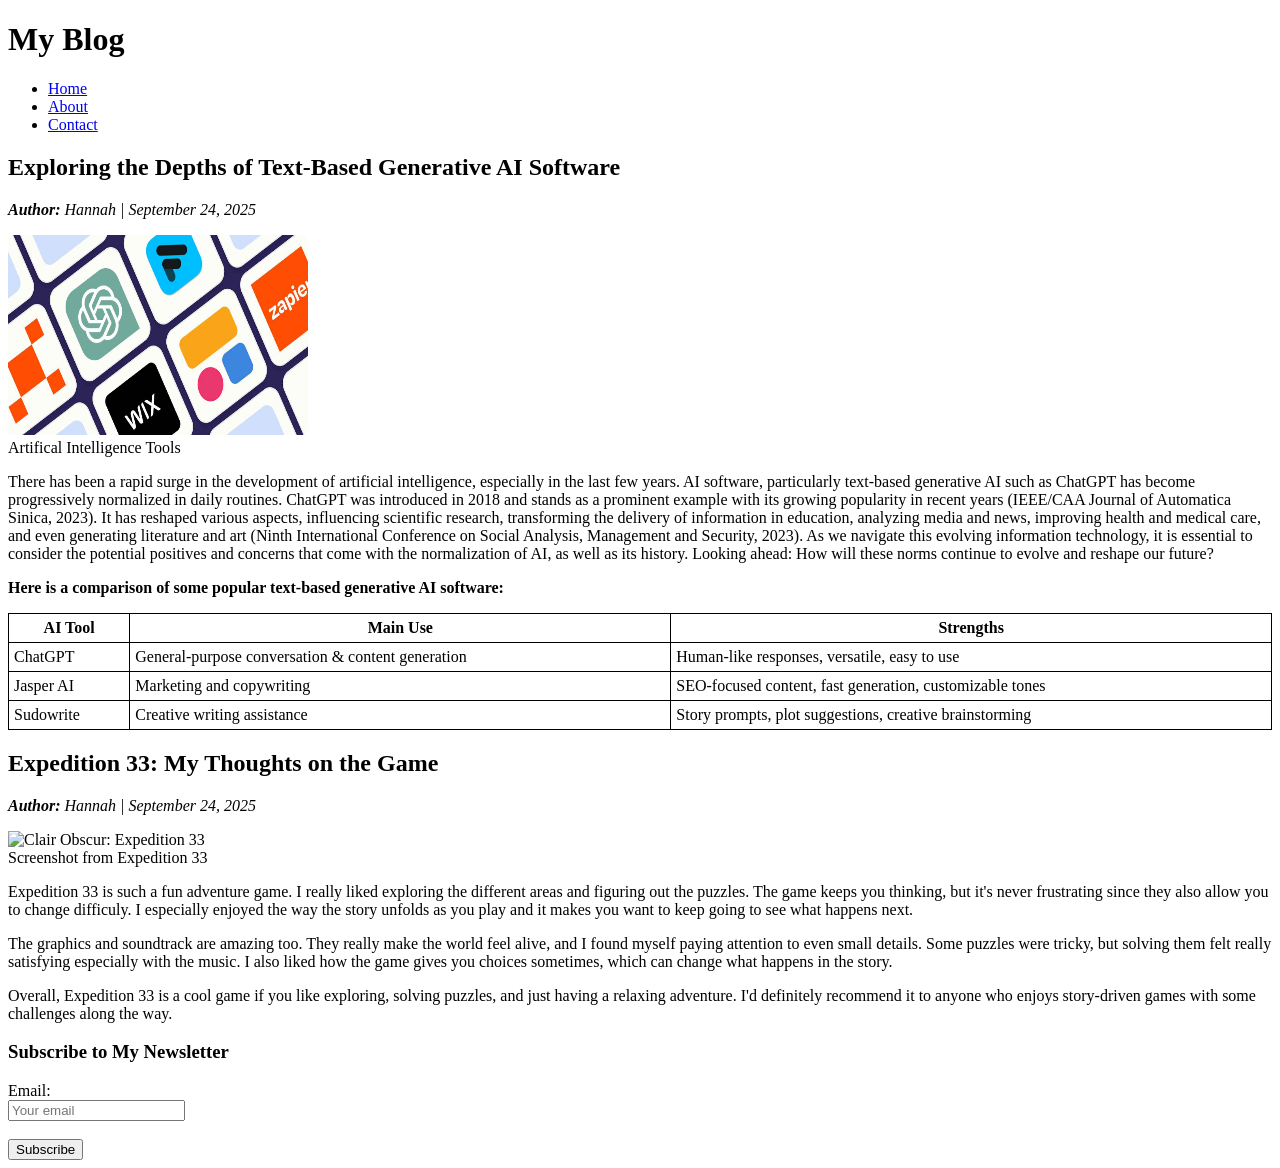
==== index.html @ ffe80a6d "netlify" ====
<!DOCTYPE html>
<html lang="en">
<head>
    <meta charset="UTF-8">
    <meta name="viewport" content="width=device-width, initial-scale=1.0">
    <title>Hannah's Blog</title>
</head>
<body>
    
<header>
  <h1>My Blog</h1>
  <nav>
    <ul>
      <li><a href="index.html">Home</a></li>
      <li><a href="about.html">About</a></li>
      <li><a href="contact.html">Contact</a></li>
    </ul>
  </nav>
</header>

<main>

<article>
  <h2>Exploring the Depths of Text-Based Generative AI Software</h2>

<address>
  <strong>Author:</strong> Hannah | <time datetime="2025-09-24">September 24, 2025</time>
</address>

<figure style="margin-left:0;">
  <img src="AItools.png" alt="List of Industrial Engineering AI Tools & AI Software, categorized by function " style="width:300px;height:200px">
  <figcaption>Artifical Intelligence Tools</figcaption>
</figure>

  
  <p>	There has been a rapid surge in the development of artificial intelligence, especially in the last few years. AI software, particularly text-based generative AI such as ChatGPT has become progressively normalized in daily routines. ChatGPT was introduced in 2018 and stands as a prominent example with its growing popularity in recent years (IEEE/CAA Journal of Automatica Sinica, 2023). It has reshaped various aspects, influencing scientific research, transforming the delivery of information in education, analyzing media and news, improving health and medical care, and even generating literature and art (Ninth International Conference on Social Analysis, Management and Security, 2023). As we navigate this evolving information technology, it is essential to consider the potential positives and concerns that come with the normalization of AI, as well as its history. Looking ahead: How will these norms continue to evolve and reshape our future? </p>
  <p><strong>Here is a comparison of some popular text-based generative AI software:</strong></p>
  <table style="border: 1px solid black; border-collapse: collapse; width: 100%;">
      <thead>
        <tr>
          <th style="border: 1px solid black; padding: 5px;">AI Tool</th>
          <th style="border: 1px solid black; padding: 5px;">Main Use</th>
          <th style="border: 1px solid black; padding: 5px;">Strengths</th>
        </tr>
      </thead>
      <tbody>
        <tr>
          <td style="border: 1px solid black; padding: 5px;">ChatGPT</td>
          <td style="border: 1px solid black; padding: 5px;">General-purpose conversation & content generation</td>
          <td style="border: 1px solid black; padding: 5px;">Human-like responses, versatile, easy to use</td>
        </tr>
        <tr>
          <td style="border: 1px solid black; padding: 5px;">Jasper AI</td>
          <td style="border: 1px solid black; padding: 5px;">Marketing and copywriting</td>
          <td style="border: 1px solid black; padding: 5px;">SEO-focused content, fast generation, customizable tones</td>
        </tr>
        <tr>
          <td style="border: 1px solid black; padding: 5px;">Sudowrite</td>
          <td style="border: 1px solid black; padding: 5px;">Creative writing assistance</td>
          <td style="border: 1px solid black; padding: 5px;">Story prompts, plot suggestions, creative brainstorming</td>
        </tr>
      </tbody>
    </table>
</article>

<article>
  <h2>Expedition 33: My Thoughts on the Game</h2>

  <address>
  <strong>Author:</strong> Hannah | <time datetime="2025-09-24">September 24, 2025</time>
  </address>

<figure style="margin-left:0;">
  <img src="E33.png" alt="Clair Obscur: Expedition 33" style="width:300px;height:200px">
  <figcaption>Screenshot from Expedition 33</figcaption>
</figure>
  
   <p>Expedition 33 is such a fun adventure game. I really liked exploring the different areas and figuring out the puzzles. The game keeps you thinking, but it's never frustrating since they also allow you to change difficuly. I especially enjoyed the way the story unfolds as you play and it makes you want to keep going to see what happens next.</p>

    <p>The graphics and soundtrack are amazing too. They really make the world feel alive, and I found myself paying attention to even small details. Some puzzles were tricky, but solving them felt really satisfying especially with the music. I also liked how the game gives you choices sometimes, which can change what happens in the story.</p>

    <p>Overall, Expedition 33 is a cool game if you like exploring, solving puzzles, and just having a relaxing adventure. I'd definitely recommend it to anyone who enjoys story-driven games with some challenges along the way.</p>
</article>

<section>
    <h3>Subscribe to My Newsletter</h3>
    <form name="contact" netlify>
        <label for="email">Email:</label><br>
        <input type="email" id="email" name="email" placeholder="Your email" required><br><br>
        <button type="submit">Subscribe</button>
    </form>
</section>

</main>

</body>
</html>
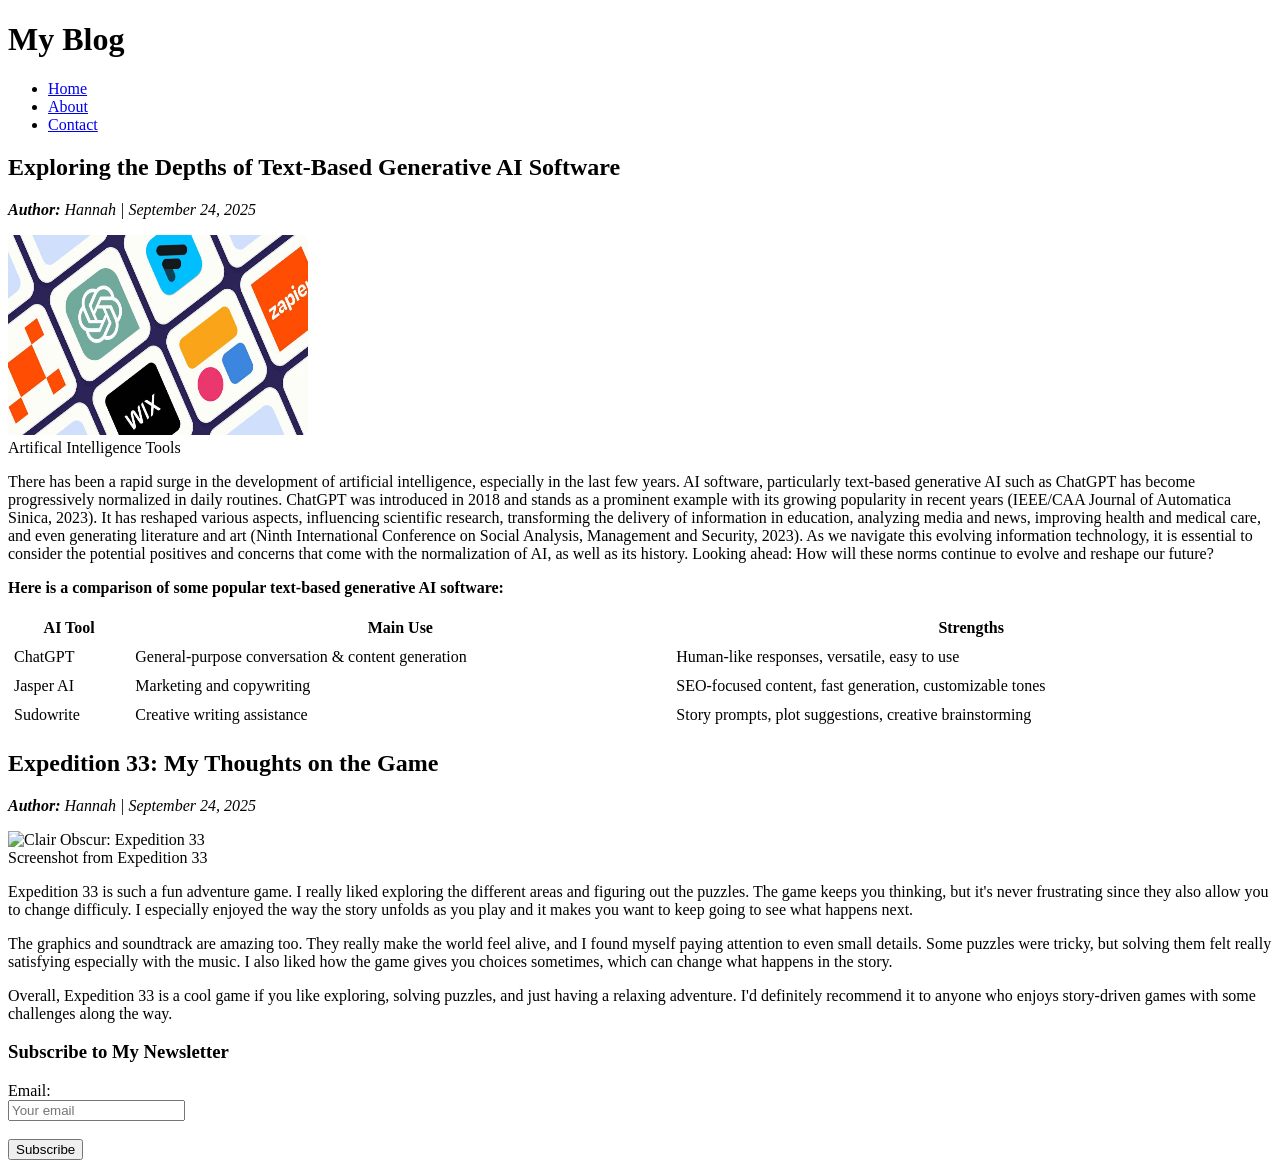
==== commit f4919b83: "white" ====
--- a/index.html
+++ b/index.html
@@ -3,6 +3,7 @@
 <head>
     <meta charset="UTF-8">
     <meta name="viewport" content="width=device-width, initial-scale=1.0">
+    <link rel="stylesheet" href="https://unpkg.com/@picocss/pico@latest/css/pico.min.css">
     <title>Hannah's Blog</title>
 </head>
 <body>
@@ -38,26 +39,26 @@
   <table style="border: 1px solid black; border-collapse: collapse; width: 100%;">
       <thead>
         <tr>
-          <th style="border: 1px solid black; padding: 5px;">AI Tool</th>
-          <th style="border: 1px solid black; padding: 5px;">Main Use</th>
-          <th style="border: 1px solid black; padding: 5px;">Strengths</th>
+          <th style="border: 1px solid rgb(255, 255, 255); padding: 5px;">AI Tool</th>
+          <th style="border: 1px solid rgb(255, 255, 255); padding: 5px;">Main Use</th>
+          <th style="border: 1px solid rgb(255, 255, 255); padding: 5px;">Strengths</th>
         </tr>
       </thead>
       <tbody>
         <tr>
-          <td style="border: 1px solid black; padding: 5px;">ChatGPT</td>
-          <td style="border: 1px solid black; padding: 5px;">General-purpose conversation & content generation</td>
-          <td style="border: 1px solid black; padding: 5px;">Human-like responses, versatile, easy to use</td>
+          <td style="border: 1px solid rgb(255, 255, 255); padding: 5px;">ChatGPT</td>
+          <td style="border: 1px solid rgb(255, 255, 255); padding: 5px;">General-purpose conversation & content generation</td>
+          <td style="border: 1px solid rgb(255, 255, 255); padding: 5px;">Human-like responses, versatile, easy to use</td>
         </tr>
         <tr>
-          <td style="border: 1px solid black; padding: 5px;">Jasper AI</td>
-          <td style="border: 1px solid black; padding: 5px;">Marketing and copywriting</td>
-          <td style="border: 1px solid black; padding: 5px;">SEO-focused content, fast generation, customizable tones</td>
+          <td style="border: 1px solid rgb(255, 255, 255); padding: 5px;">Jasper AI</td>
+          <td style="border: 1px solid rgb(255, 255, 255); padding: 5px;">Marketing and copywriting</td>
+          <td style="border: 1px solid rgb(255, 255, 255); padding: 5px;">SEO-focused content, fast generation, customizable tones</td>
         </tr>
         <tr>
-          <td style="border: 1px solid black; padding: 5px;">Sudowrite</td>
-          <td style="border: 1px solid black; padding: 5px;">Creative writing assistance</td>
-          <td style="border: 1px solid black; padding: 5px;">Story prompts, plot suggestions, creative brainstorming</td>
+          <td style="border: 1px solid rgb(255, 255, 255); padding: 5px;">Sudowrite</td>
+          <td style="border: 1px solid rgb(255, 255, 255); padding: 5px;">Creative writing assistance</td>
+          <td style="border: 1px solid rgb(255, 255, 255); padding: 5px;">Story prompts, plot suggestions, creative brainstorming</td>
         </tr>
       </tbody>
     </table>
@@ -84,7 +85,7 @@
 
 <section>
     <h3>Subscribe to My Newsletter</h3>
-    <form name="contact" netlify>
+    <form name="subscribtion" netlify>
         <label for="email">Email:</label><br>
         <input type="email" id="email" name="email" placeholder="Your email" required><br><br>
         <button type="submit">Subscribe</button>
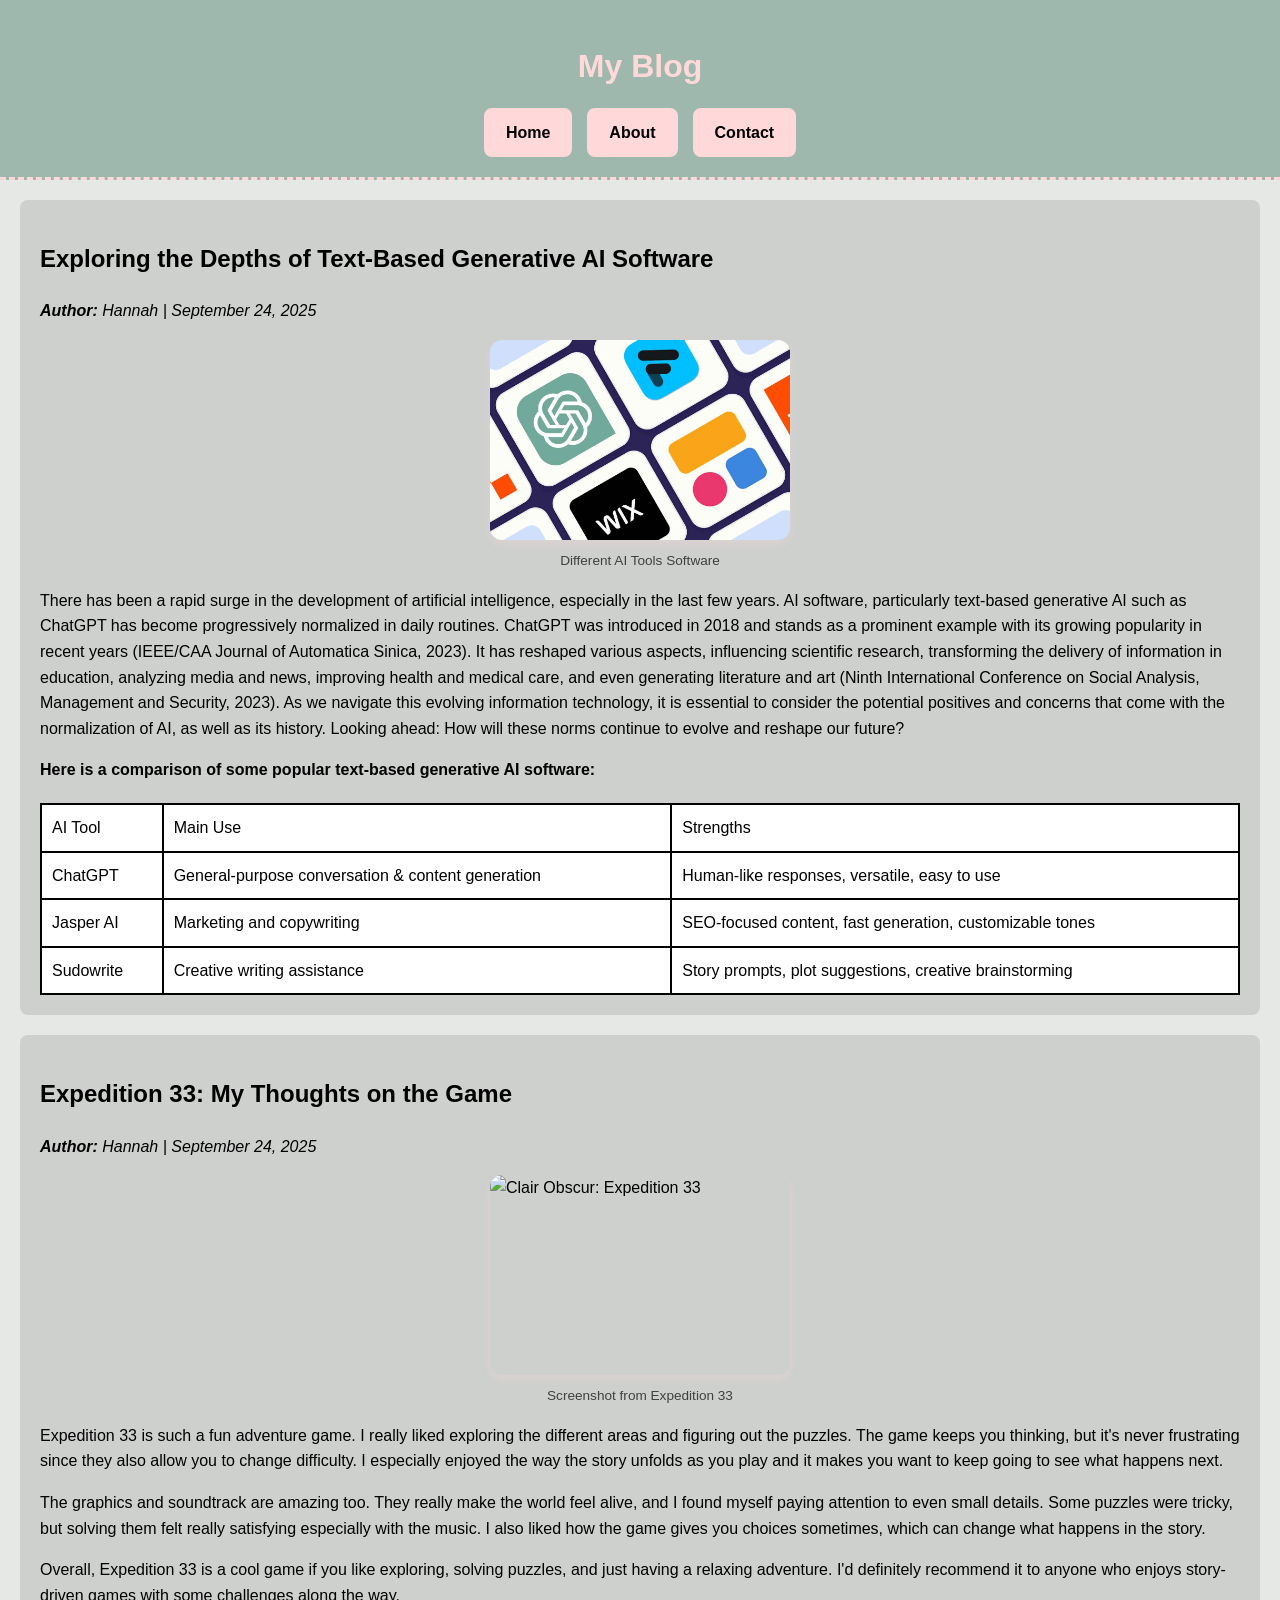
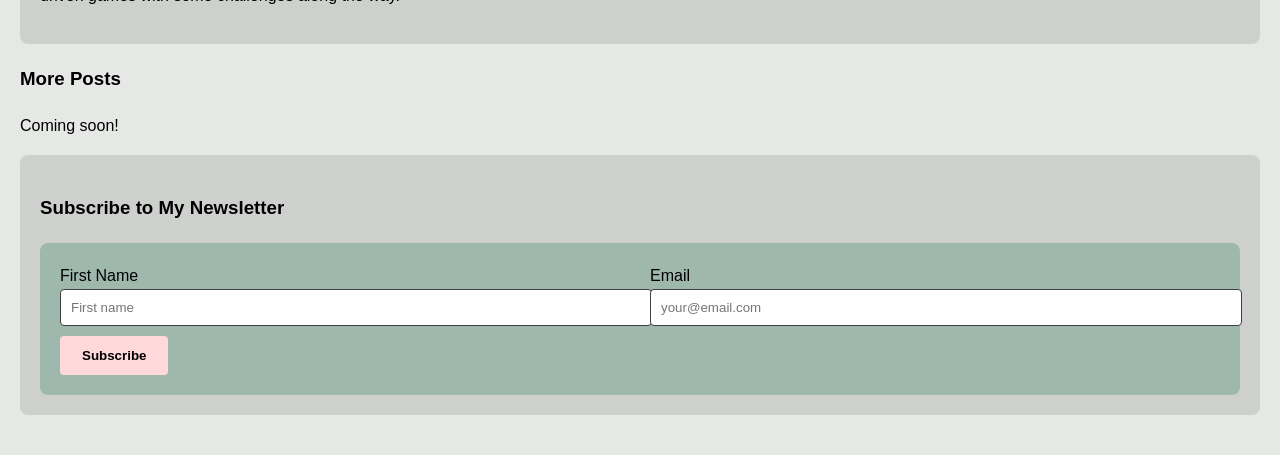
==== commit 0fdd66e0: "css" ====
--- a/index.html
+++ b/index.html
@@ -1,103 +1,125 @@
 <!DOCTYPE html>
 <html lang="en">
 <head>
-    <meta charset="UTF-8">
-    <meta name="viewport" content="width=device-width, initial-scale=1.0">
-    <link rel="stylesheet" href="https://unpkg.com/@picocss/pico@latest/css/pico.min.css">
-    <title>Hannah's Blog</title>
+  <meta charset="UTF-8">
+  <meta name="viewport" content="width=device-width, initial-scale=1.0">
+  <title>Hannah's Blog</title>
+
+  <!-- PicoCSS (optional styling base) -->
+  <link rel="stylesheet" href="https://unpkg.com/@picocss/pico@latest/css/pico.min.css">
+
+  <!-- Your custom stylesheet -->
+  <link rel="stylesheet" href="style.css">
 </head>
+
 <body>
+
+  <header>
+    <h1>My Blog</h1>
+    <nav>
+      <ul>
+        <li><a href="index.html">Home</a></li>
+        <li><a href="about.html">About</a></li>
+        <li><a href="contact.html">Contact</a></li>
+      </ul>
+    </nav>
+  </header>
+
+  <main id="home-page">
     
-<header>
-  <h1>My Blog</h1>
-  <nav>
-    <ul>
-      <li><a href="index.html">Home</a></li>
-      <li><a href="about.html">About</a></li>
-      <li><a href="contact.html">Contact</a></li>
-    </ul>
-  </nav>
-</header>
+    <div class="two-column">
+      <div>
+        <article>
+          <h2>Exploring the Depths of Text-Based Generative AI Software</h2>
 
-<main>
+          <address>
+            <strong>Author:</strong> Hannah | <time datetime="2025-09-24">September 24, 2025</time>
+          </address>
 
-<article>
-  <h2>Exploring the Depths of Text-Based Generative AI Software</h2>
+          <figure class="article-figure">
+            <img src="AItools.png" alt="AI Tools" class="article-photo">
+            <figcaption>Different AI Tools Software</figcaption>
+          </figure>
 
-<address>
-  <strong>Author:</strong> Hannah | <time datetime="2025-09-24">September 24, 2025</time>
-</address>
+          <p>There has been a rapid surge in the development of artificial intelligence, especially in the last few years. AI software, particularly text-based generative AI such as ChatGPT has become progressively normalized in daily routines. ChatGPT was introduced in 2018 and stands as a prominent example with its growing popularity in recent years (IEEE/CAA Journal of Automatica Sinica, 2023). It has reshaped various aspects, influencing scientific research, transforming the delivery of information in education, analyzing media and news, improving health and medical care, and even generating literature and art (Ninth International Conference on Social Analysis, Management and Security, 2023). As we navigate this evolving information technology, it is essential to consider the potential positives and concerns that come with the normalization of AI, as well as its history. Looking ahead: How will these norms continue to evolve and reshape our future?</p>
 
-<figure style="margin-left:0;">
-  <img src="AItools.png" alt="List of Industrial Engineering AI Tools & AI Software, categorized by function " style="width:300px;height:200px">
-  <figcaption>Artifical Intelligence Tools</figcaption>
-</figure>
+          <p><strong>Here is a comparison of some popular text-based generative AI software:</strong></p>
 
-  
-  <p>	There has been a rapid surge in the development of artificial intelligence, especially in the last few years. AI software, particularly text-based generative AI such as ChatGPT has become progressively normalized in daily routines. ChatGPT was introduced in 2018 and stands as a prominent example with its growing popularity in recent years (IEEE/CAA Journal of Automatica Sinica, 2023). It has reshaped various aspects, influencing scientific research, transforming the delivery of information in education, analyzing media and news, improving health and medical care, and even generating literature and art (Ninth International Conference on Social Analysis, Management and Security, 2023). As we navigate this evolving information technology, it is essential to consider the potential positives and concerns that come with the normalization of AI, as well as its history. Looking ahead: How will these norms continue to evolve and reshape our future? </p>
-  <p><strong>Here is a comparison of some popular text-based generative AI software:</strong></p>
-  <table style="border: 1px solid black; border-collapse: collapse; width: 100%;">
-      <thead>
-        <tr>
-          <th style="border: 1px solid rgb(255, 255, 255); padding: 5px;">AI Tool</th>
-          <th style="border: 1px solid rgb(255, 255, 255); padding: 5px;">Main Use</th>
-          <th style="border: 1px solid rgb(255, 255, 255); padding: 5px;">Strengths</th>
-        </tr>
-      </thead>
-      <tbody>
-        <tr>
-          <td style="border: 1px solid rgb(255, 255, 255); padding: 5px;">ChatGPT</td>
-          <td style="border: 1px solid rgb(255, 255, 255); padding: 5px;">General-purpose conversation & content generation</td>
-          <td style="border: 1px solid rgb(255, 255, 255); padding: 5px;">Human-like responses, versatile, easy to use</td>
-        </tr>
-        <tr>
-          <td style="border: 1px solid rgb(255, 255, 255); padding: 5px;">Jasper AI</td>
-          <td style="border: 1px solid rgb(255, 255, 255); padding: 5px;">Marketing and copywriting</td>
-          <td style="border: 1px solid rgb(255, 255, 255); padding: 5px;">SEO-focused content, fast generation, customizable tones</td>
-        </tr>
-        <tr>
-          <td style="border: 1px solid rgb(255, 255, 255); padding: 5px;">Sudowrite</td>
-          <td style="border: 1px solid rgb(255, 255, 255); padding: 5px;">Creative writing assistance</td>
-          <td style="border: 1px solid rgb(255, 255, 255); padding: 5px;">Story prompts, plot suggestions, creative brainstorming</td>
-        </tr>
-      </tbody>
-    </table>
-</article>
+          <table class="ai-table">
+            <thead>
+              <tr>
+                <th>AI Tool</th>
+                <th>Main Use</th>
+                <th>Strengths</th>
+              </tr>
+            </thead>
+            <tbody>
+              <tr>
+                <td>ChatGPT</td>
+                <td>General-purpose conversation & content generation</td>
+                <td>Human-like responses, versatile, easy to use</td>
+              </tr>
+              <tr>
+                <td>Jasper AI</td>
+                <td>Marketing and copywriting</td>
+                <td>SEO-focused content, fast generation, customizable tones</td>
+              </tr>
+              <tr>
+                <td>Sudowrite</td>
+                <td>Creative writing assistance</td>
+                <td>Story prompts, plot suggestions, creative brainstorming</td>
+              </tr>
+            </tbody>
+          </table>
+        </article>
 
-<article>
-  <h2>Expedition 33: My Thoughts on the Game</h2>
+        <article>
+          <h2>Expedition 33: My Thoughts on the Game</h2>
 
-  <address>
-  <strong>Author:</strong> Hannah | <time datetime="2025-09-24">September 24, 2025</time>
-  </address>
+          <address>
+            <strong>Author:</strong> Hannah | <time datetime="2025-09-24">September 24, 2025</time>
+          </address>
 
-<figure style="margin-left:0;">
-  <img src="E33.png" alt="Clair Obscur: Expedition 33" style="width:300px;height:200px">
-  <figcaption>Screenshot from Expedition 33</figcaption>
-</figure>
-  
-   <p>Expedition 33 is such a fun adventure game. I really liked exploring the different areas and figuring out the puzzles. The game keeps you thinking, but it's never frustrating since they also allow you to change difficuly. I especially enjoyed the way the story unfolds as you play and it makes you want to keep going to see what happens next.</p>
+          <figure class="article-figure">
+            <img src="E33.png" alt="Clair Obscur: Expedition 33" class="article-photo">
+            <figcaption>Screenshot from Expedition 33</figcaption>
+          </figure>
 
-    <p>The graphics and soundtrack are amazing too. They really make the world feel alive, and I found myself paying attention to even small details. Some puzzles were tricky, but solving them felt really satisfying especially with the music. I also liked how the game gives you choices sometimes, which can change what happens in the story.</p>
+          <p>Expedition 33 is such a fun adventure game. I really liked exploring the different areas and figuring out the puzzles. The game keeps you thinking, but it's never frustrating since they also allow you to change difficulty. I especially enjoyed the way the story unfolds as you play and it makes you want to keep going to see what happens next.</p>
 
-    <p>Overall, Expedition 33 is a cool game if you like exploring, solving puzzles, and just having a relaxing adventure. I'd definitely recommend it to anyone who enjoys story-driven games with some challenges along the way.</p>
-</article>
+          <p>The graphics and soundtrack are amazing too. They really make the world feel alive, and I found myself paying attention to even small details. Some puzzles were tricky, but solving them felt really satisfying especially with the music. I also liked how the game gives you choices sometimes, which can change what happens in the story.</p>
+
+          <p>Overall, Expedition 33 is a cool game if you like exploring, solving puzzles, and just having a relaxing adventure. I'd definitely recommend it to anyone who enjoys story-driven games with some challenges along the way.</p>
+        </article>
+      </div>
+
+      <aside>
+        <h3>More Posts</h3>
+        <p>Coming soon!</p>
+      </aside>
+    </div>
 
 <section>
-    <h3>Subscribe to My Newsletter</h3>
-    <form name="subscribtion" netlify>
-        <label for="email">Email:</label><br>
-        <input type="email" id="email" name="email" placeholder="Your email" required><br><br>
-        <button type="submit">Subscribe</button>
-    </form>
+  <h3>Subscribe to My Newsletter</h3>
+  <form name="subscription" data-netlify="true">
+
+    <div class="form-grid">
+      <div>
+        <label for="first-name">First Name</label>
+        <input type="text" id="first-name" name="first-name" placeholder="First name" required>
+      </div>
+      <div>
+        <label for="email-sub">Email</label>
+        <input type="email" id="email-sub" name="email" placeholder="your@email.com" required>
+      </div>
+    </div>
+    <button type="submit">Subscribe</button>
+  </form>
 </section>
 
-</main>
+
+  </main>
 
 </body>
 </html>
 
-
-
-
-
--- a/style.css
+++ b/style.css
@@ -0,0 +1,227 @@
+/* Global Styles */
+body {
+    font-family: 'Arial', sans-serif;
+    line-height: 1.6;
+    background-color: #e6e8e6;
+    color: #000000;
+    margin: 0;
+    padding: 0;
+}
+
+/* Header */
+header {
+    background-color: #9fb8ad;
+    padding: 20px;
+    text-align: center;
+    display: flex;
+    flex-direction: column;
+    align-items: center;
+    position: sticky;
+    top: 0;
+    z-index: 1000;
+    border-bottom: 3px dashed #ffd9da;
+}
+
+header h1 {
+    color: #ffd9da !important;
+    margin-bottom: 15px;
+    text-shadow: none;
+}
+
+/* Navigation */
+nav ul {
+    list-style: none;
+    padding: 0;
+    margin: 0;
+    display: flex;
+    gap: 15px;
+    justify-content: center;
+}
+
+nav ul li a {
+    display: inline-block;
+    padding: 10px 20px;
+    background-color: #ffd9da;
+    color: #000000;
+    border-radius: 8px;
+    border: 2px solid #ffd9da;
+    text-decoration: none;
+    font-weight: bold;
+    transition: all 0.3s ease;
+}
+
+nav ul li a:hover {
+    background-color: #9fb8ad;
+    color: #ffffff;
+    border-color: #ffd9da;
+    transform: translateY(-3px);
+    box-shadow: 0 4px 8px rgba(0, 0, 0, 0.2);
+}
+
+/* Main Content */
+main {
+    padding: 20px;
+}
+
+h2, h3, h4, h5, h6 {
+    color: #000000 !important;
+}
+
+article, section, .about-content {
+    background-color: #ced0ce;
+    border-radius: 8px;
+    padding: 20px;
+    margin-bottom: 20px;
+    color: #000000 !important;
+}
+
+p, li, span, strong, em {
+    color: #000000 !important;
+}
+
+address {
+    color: #000000 !important;
+}
+
+/* Table */
+table {
+    width: 100%;
+    border-collapse: collapse;
+    margin-top: 20px;
+    background-color: #ffffff;
+    color: #000000 !important;
+    border: 2px solid #000000;
+}
+
+table th, table td {
+    border: 2px solid #000000 !important;
+    padding: 10px;
+    text-align: left;
+    background-color: #ffffff;
+    color: #000000 !important;
+    font-weight: normal;
+}
+
+/* Form */
+form {
+    background-color: #9fb8ad;
+    padding: 20px;
+    border-radius: 8px;
+    margin-top: 20px;
+}
+
+form label,
+form input,
+form select,
+form textarea {
+    color: #000000 !important;
+}
+
+form input,
+form select,
+form textarea {
+    width: 100%;
+    padding: 10px;
+    margin-bottom: 10px;
+    border: 1px solid #3f403f;
+    border-radius: 4px;
+    background-color: #ffffff;
+}
+
+form button,
+form input[type="submit"] {
+    background-color: #ffd9da !important;
+    color: #000000 !important;
+    border: 2px solid #ffd9da !important;
+    padding: 10px 20px;
+    border-radius: 4px;
+    cursor: pointer;
+    font-weight: bold;
+    transition: all 0.3s ease;
+    appearance: none;
+}
+
+form button:hover,
+form input[type="submit"]:hover {
+    background-color: #9fb8ad;
+    color: #ffffff;
+    border-color: #ffd9da;
+    transform: translateY(-3px);
+    box-shadow: 0 4px 8px rgba(0, 0, 0, 0.2);
+}
+
+form button:focus,
+form input[type="submit"]:focus {
+    outline: none;
+    box-shadow: none;
+}
+
+/* Images */
+img {
+    border-radius: 12px;
+    box-shadow: 0 4px 8px rgba(255, 217, 218, 0.3);
+}
+
+#contact-page, #home-page, #about-page {
+    padding: 20px;
+}
+
+#about-page {
+    background-color: #fefcfb;
+}
+
+/* About Page layout */
+.about-container {
+    display: flex;
+    flex-direction: column; /* stacked photo above text */
+    gap: 24px;
+    align-items: center;
+}
+
+.about-photo {
+    max-width: 100%;
+    width: 300px;
+    height: auto;
+    display: block;
+    border-radius: 12px;
+    box-shadow: 0 4px 12px rgba(255,217,218,0.35);
+}
+
+.about-text {
+    text-align: center;
+}
+
+/* Article images */
+.article-photo {
+    width: 300px;
+    height: 200px;
+    object-fit: cover;
+    display: block;
+    margin: 10px auto;
+}
+
+.article-figure figcaption {
+    text-align: center;
+    font-size: 0.85rem;
+    margin-top: 6px;
+    color: #3f403f;
+}
+
+#about-page ul,
+#about-page ul li {
+    list-style: none !important;  /* remove bullets */
+    padding: 0 !important;         /* remove default padding */
+    margin: 0 0 10px 0 !important; /* adjust spacing between items */
+}
+
+/* Multi-column form layout */
+.form-grid {
+  display: flex;
+  gap: 20px;
+  flex-wrap: wrap; /* Stacks on small screens */
+}
+
+.form-grid > div {
+  flex: 1 1 200px; /* Each field takes equal width, min 200px */
+}
+
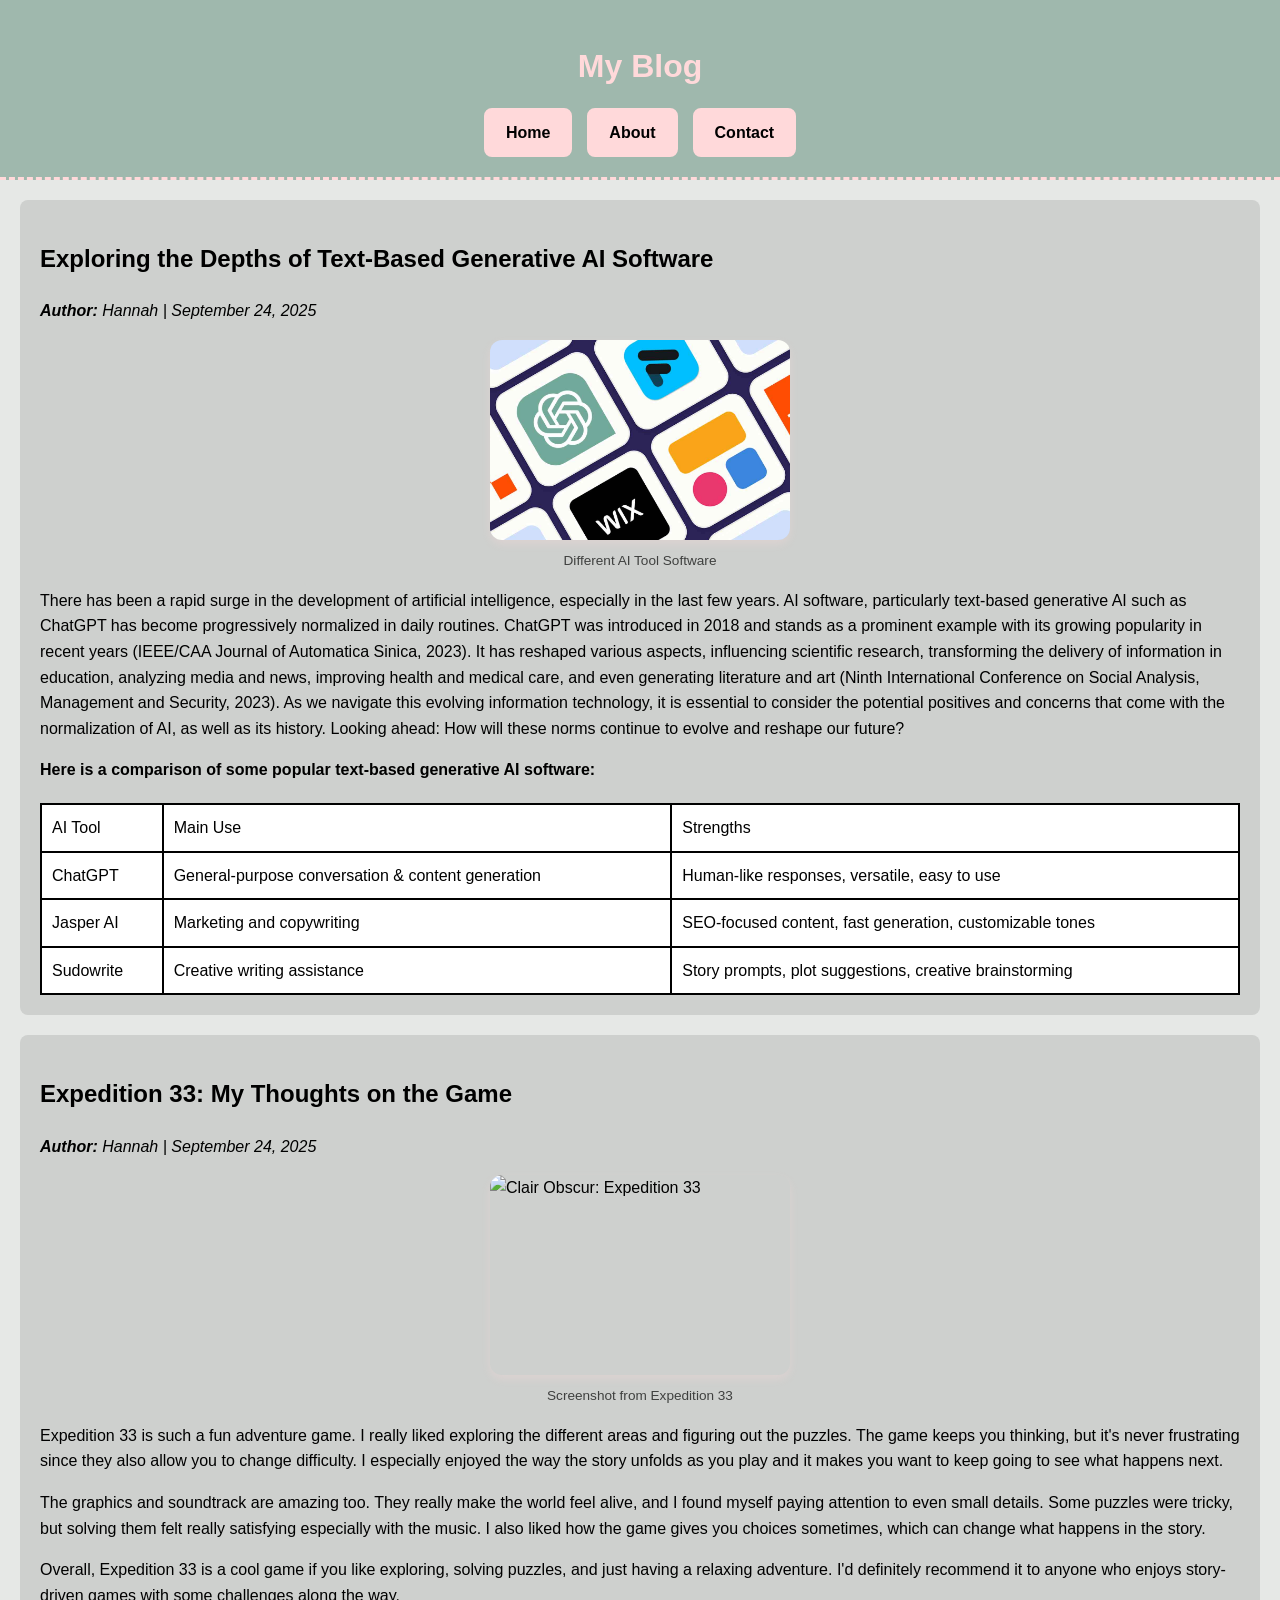
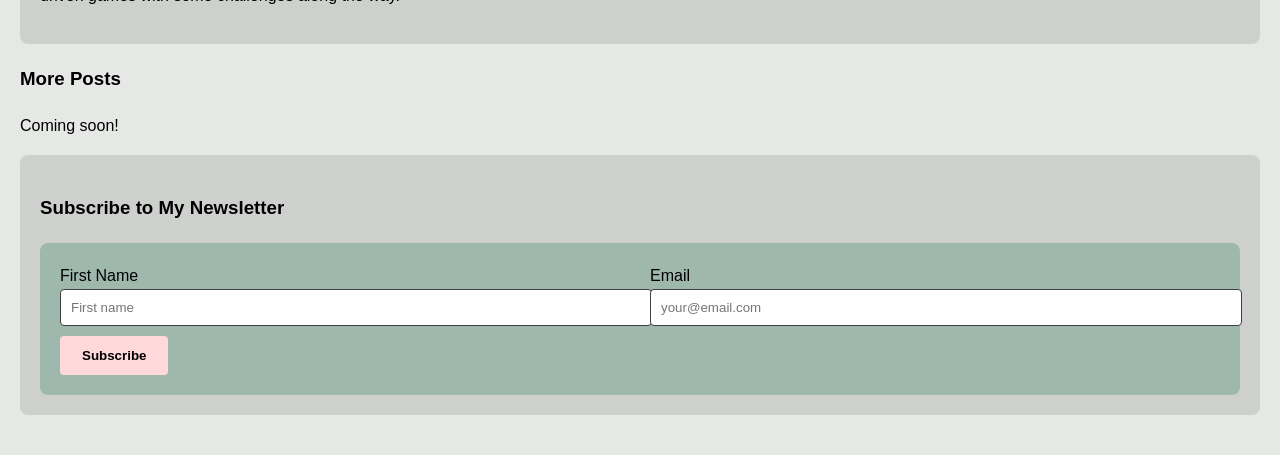
==== commit 8d67b000: "index" ====
--- a/index.html
+++ b/index.html
@@ -38,7 +38,7 @@
 
           <figure class="article-figure">
             <img src="AItools.png" alt="AI Tools" class="article-photo">
-            <figcaption>Different AI Tools Software</figcaption>
+            <figcaption>Different AI Tool Software</figcaption>
           </figure>
 
           <p>There has been a rapid surge in the development of artificial intelligence, especially in the last few years. AI software, particularly text-based generative AI such as ChatGPT has become progressively normalized in daily routines. ChatGPT was introduced in 2018 and stands as a prominent example with its growing popularity in recent years (IEEE/CAA Journal of Automatica Sinica, 2023). It has reshaped various aspects, influencing scientific research, transforming the delivery of information in education, analyzing media and news, improving health and medical care, and even generating literature and art (Ninth International Conference on Social Analysis, Management and Security, 2023). As we navigate this evolving information technology, it is essential to consider the potential positives and concerns that come with the normalization of AI, as well as its history. Looking ahead: How will these norms continue to evolve and reshape our future?</p>
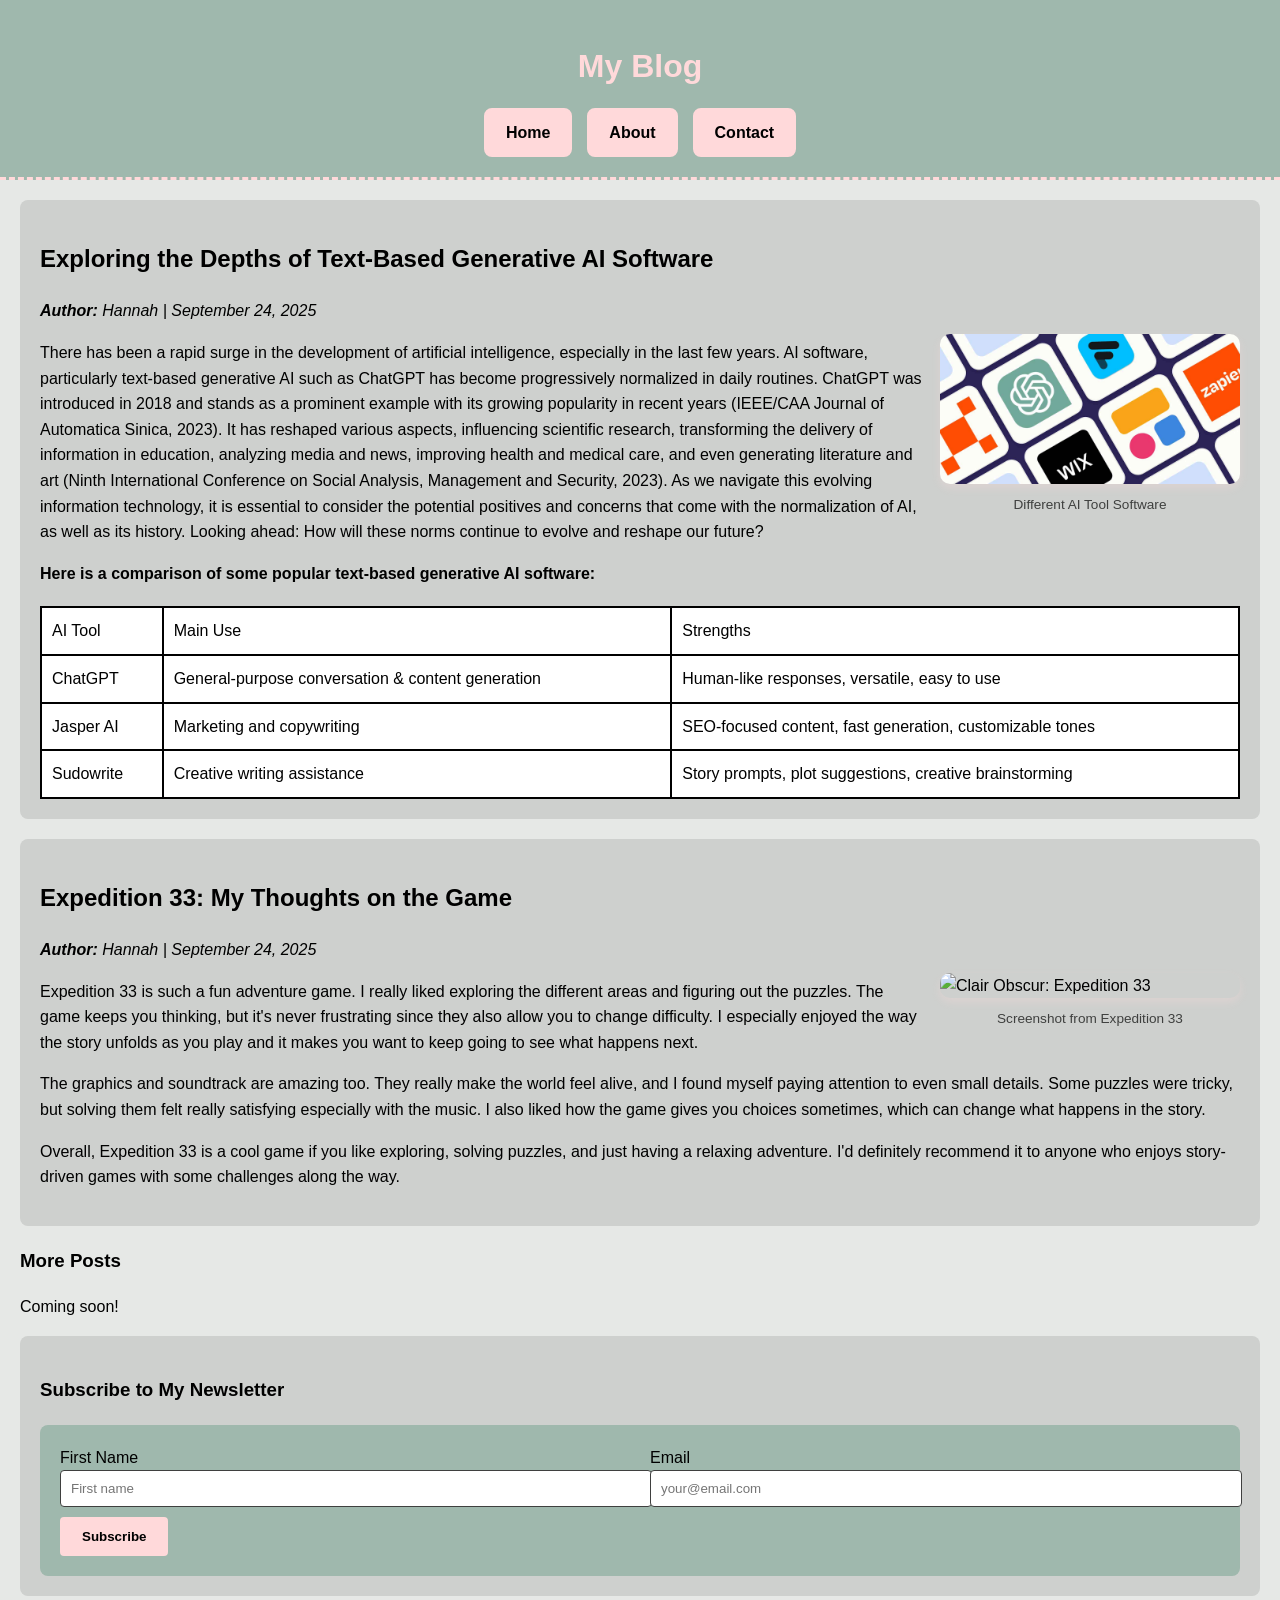
==== commit 12af0645: "Css" ====
--- a/index.html
+++ b/index.html
@@ -36,7 +36,7 @@
             <strong>Author:</strong> Hannah | <time datetime="2025-09-24">September 24, 2025</time>
           </address>
 
-          <figure class="article-figure">
+          <figure class="float-right">
             <img src="AItools.png" alt="AI Tools" class="article-photo">
             <figcaption>Different AI Tool Software</figcaption>
           </figure>
@@ -80,7 +80,7 @@
             <strong>Author:</strong> Hannah | <time datetime="2025-09-24">September 24, 2025</time>
           </address>
 
-          <figure class="article-figure">
+          <figure class="float-right">
             <img src="E33.png" alt="Clair Obscur: Expedition 33" class="article-photo">
             <figcaption>Screenshot from Expedition 33</figcaption>
           </figure>
--- a/style.css
+++ b/style.css
@@ -225,3 +225,38 @@
   flex: 1 1 200px; /* Each field takes equal width, min 200px */
 }
 
+.float-left {
+  float: left;
+  margin: 0 16px 16px 0; /* top, right, bottom, left */
+  width: 300px;
+}
+
+.float-right {
+  float: right;
+  margin: 0 0 16px 16px; 
+  width: 300px;
+}
+
+.float-left img,
+.float-right img {
+  width: 100%;
+  height: auto;
+  border-radius: 10px;
+}
+
+.float-left figcaption,
+.float-right figcaption {
+  text-align: center;
+  font-size: 0.85rem;
+  margin-top: 6px;
+  color: #3f403f;
+}
+
+/* Clear floats after article */
+article::after {
+  content: "";
+  display: block;
+  clear: both;
+}
+
+
